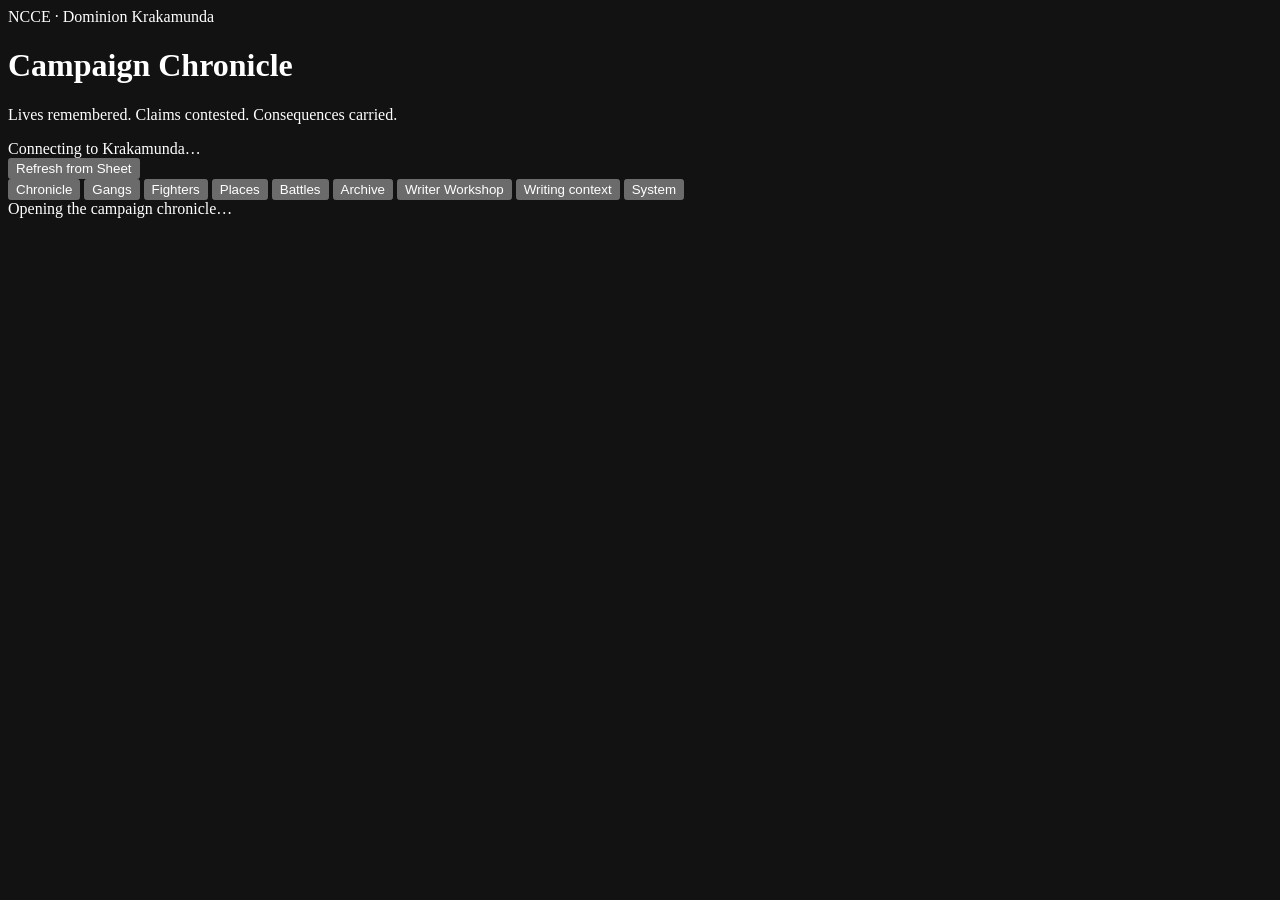
==== web/index.html @ 54142894 "Add inspectable writing retrieval pipeline and browser controls" ====
<!doctype html>
<html lang="en">
<head>
  <meta charset="utf-8">
  <meta name="viewport" content="width=device-width,initial-scale=1">
  <meta name="color-scheme" content="dark">
  <title>NCCE — Campaign Chronicle</title>
  <link rel="stylesheet" href="/style.css">
  <link rel="stylesheet" href="/writing.css">
</head>
<body>
  <header class="site-header">
    <div>
      <div class="brand">NCCE · Dominion Krakamunda</div>
      <h1>Campaign Chronicle</h1>
      <p>Lives remembered. Claims contested. Consequences carried.</p>
    </div>
    <div class="sync-box">
      <div id="health" class="status" role="status" aria-live="polite">Connecting to Krakamunda…</div>
      <button id="syncNow" type="button">Refresh from Sheet</button>
      <button id="logout" type="button" hidden>Sign out</button>
    </div>
  </header>
  <nav aria-label="Campaign sections">
    <button data-view="chronicle" class="active">Chronicle</button>
    <button data-view="gangs">Gangs</button>
    <button data-view="fighters">Fighters</button>
    <button data-view="places">Places</button>
    <button data-view="battles">Battles</button>
    <button data-view="archive">Archive</button>
    <button data-view="workshop">Writer Workshop</button>
    <button data-view="retrieval">Writing context</button>
    <button data-view="system">System</button>
  </nav>
  <main id="app"><div class="loading-state" role="status">Opening the campaign chronicle…</div></main>
  <script src="/writing.js"></script>
  <script src="/writing_activity.js"></script>
  <script src="/workshop.js"></script>
  <script src="/retrieval.js"></script>
  <script src="/app.js"></script>
</body>
</html>
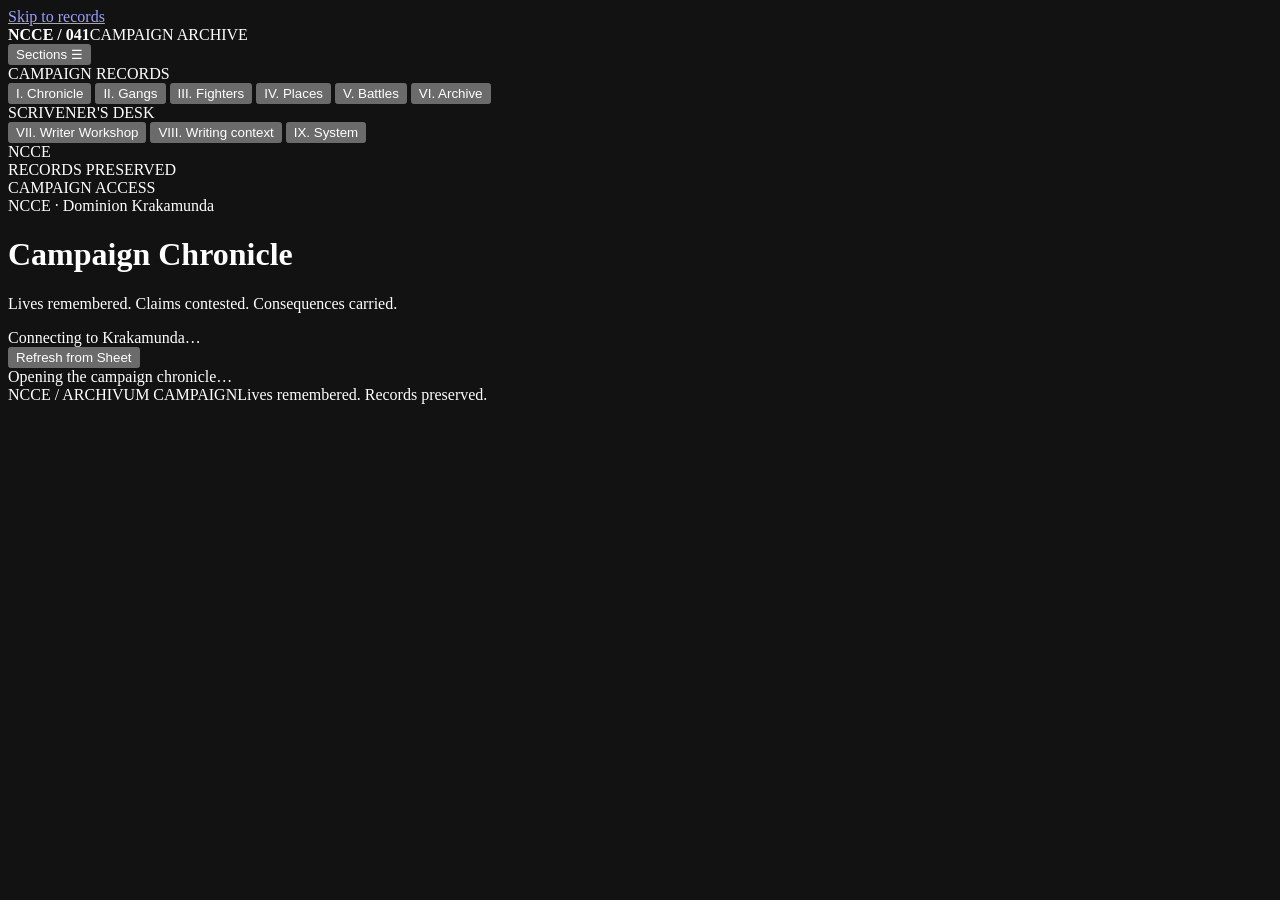
==== commit d87d4280: "Add archival sidebar and record index/document frontend" ====
--- a/web/index.html
+++ b/web/index.html
@@ -7,8 +7,30 @@
   <title>NCCE — Campaign Chronicle</title>
   <link rel="stylesheet" href="/style.css">
   <link rel="stylesheet" href="/writing.css">
+  <link rel="stylesheet" href="/archivum.css">
 </head>
 <body>
+  <a class="skip-link" href="#app">Skip to records</a>
+  <aside class="archive-sidebar">
+    <div class="archive-brand"><strong>NCCE / 041</strong><span>CAMPAIGN ARCHIVE</span></div>
+    <button class="section-toggle" type="button" aria-controls="sectionNav" aria-expanded="false">Sections <span aria-hidden="true">☰</span></button>
+    <nav id="sectionNav" aria-label="Campaign sections">
+      <div class="nav-caption">CAMPAIGN RECORDS</div>
+      <button data-view="chronicle" class="active"><span aria-hidden="true">I.</span> Chronicle</button>
+      <button data-view="gangs"><span aria-hidden="true">II.</span> Gangs</button>
+      <button data-view="fighters"><span aria-hidden="true">III.</span> Fighters</button>
+      <button data-view="places"><span aria-hidden="true">IV.</span> Places</button>
+      <button data-view="battles"><span aria-hidden="true">V.</span> Battles</button>
+      <button data-view="archive"><span aria-hidden="true">VI.</span> Archive</button>
+      <div class="nav-caption nav-tools">SCRIVENER'S DESK</div>
+      <button data-view="workshop"><span aria-hidden="true">VII.</span> Writer Workshop</button>
+      <button data-view="retrieval"><span aria-hidden="true">VIII.</span> Writing context</button>
+      <button data-view="system"><span aria-hidden="true">IX.</span> System</button>
+    </nav>
+    <div class="sidebar-seal">NCCE<br><span>RECORDS PRESERVED</span></div>
+    <div class="sidebar-access">CAMPAIGN ACCESS</div>
+  </aside>
+  <div class="archive-workspace">
   <header class="site-header">
     <div>
       <div class="brand">NCCE · Dominion Krakamunda</div>
@@ -21,22 +43,14 @@
       <button id="logout" type="button" hidden>Sign out</button>
     </div>
   </header>
-  <nav aria-label="Campaign sections">
-    <button data-view="chronicle" class="active">Chronicle</button>
-    <button data-view="gangs">Gangs</button>
-    <button data-view="fighters">Fighters</button>
-    <button data-view="places">Places</button>
-    <button data-view="battles">Battles</button>
-    <button data-view="archive">Archive</button>
-    <button data-view="workshop">Writer Workshop</button>
-    <button data-view="retrieval">Writing context</button>
-    <button data-view="system">System</button>
-  </nav>
   <main id="app"><div class="loading-state" role="status">Opening the campaign chronicle…</div></main>
+  <footer class="archive-footer"><span>NCCE / ARCHIVUM CAMPAIGN</span><span>Lives remembered. Records preserved.</span></footer>
+  </div>
   <script src="/writing.js"></script>
   <script src="/writing_activity.js"></script>
   <script src="/workshop.js"></script>
   <script src="/retrieval.js"></script>
+  <script src="/archivum.js"></script>
   <script src="/app.js"></script>
 </body>
 </html>
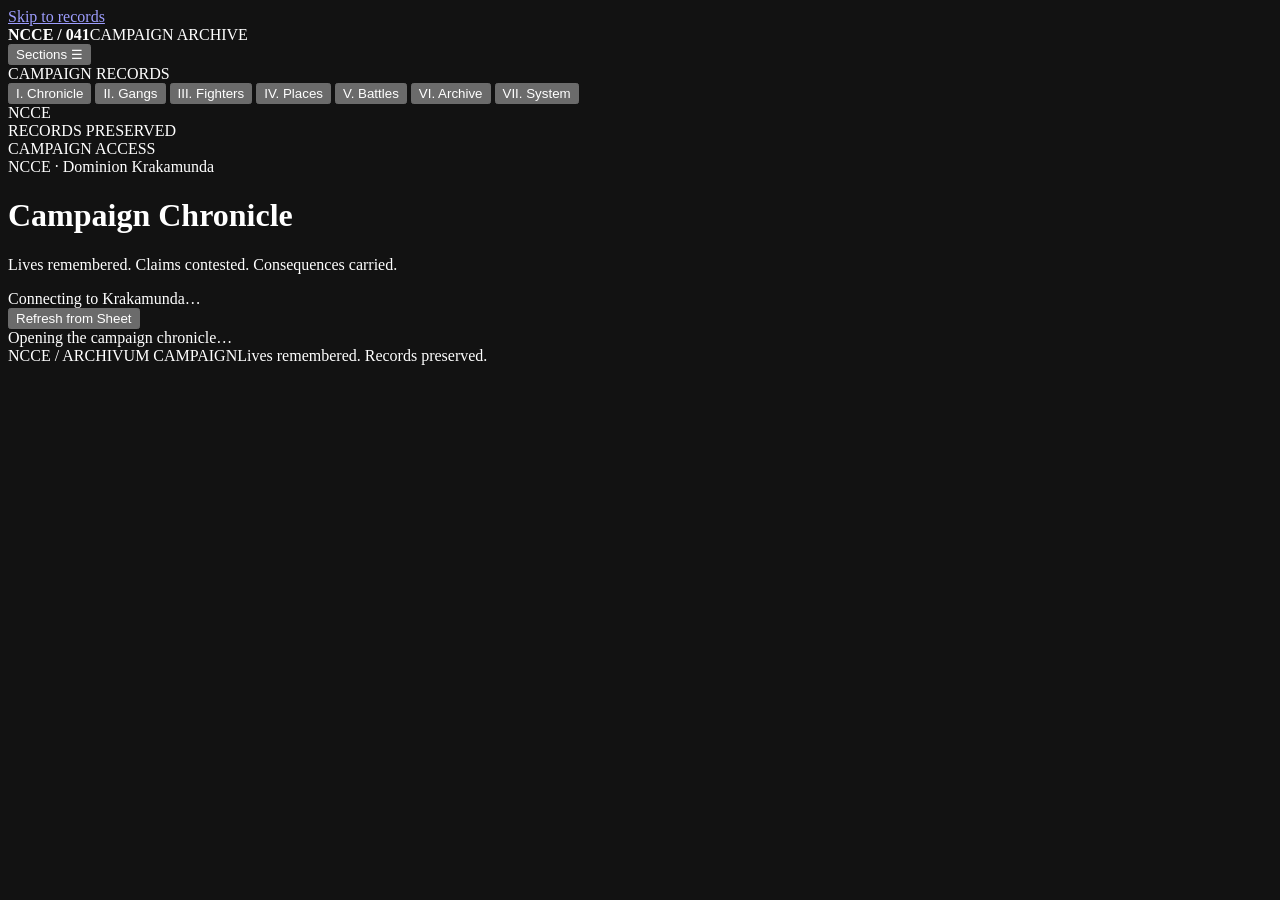
==== commit 5544d4ac: "Remove legacy writing workshop, agents and RAG pipeline" ====
--- a/web/index.html
+++ b/web/index.html
@@ -22,10 +22,7 @@
       <button data-view="places"><span aria-hidden="true">IV.</span> Places</button>
       <button data-view="battles"><span aria-hidden="true">V.</span> Battles</button>
       <button data-view="archive"><span aria-hidden="true">VI.</span> Archive</button>
-      <div class="nav-caption nav-tools">SCRIVENER'S DESK</div>
-      <button data-view="workshop"><span aria-hidden="true">VII.</span> Writer Workshop</button>
-      <button data-view="retrieval"><span aria-hidden="true">VIII.</span> Writing context</button>
-      <button data-view="system"><span aria-hidden="true">IX.</span> System</button>
+      <button data-view="system"><span aria-hidden="true">VII.</span> System</button>
     </nav>
     <div class="sidebar-seal">NCCE<br><span>RECORDS PRESERVED</span></div>
     <div class="sidebar-access">CAMPAIGN ACCESS</div>
@@ -47,9 +44,6 @@
   <footer class="archive-footer"><span>NCCE / ARCHIVUM CAMPAIGN</span><span>Lives remembered. Records preserved.</span></footer>
   </div>
   <script src="/writing.js"></script>
-  <script src="/writing_activity.js"></script>
-  <script src="/workshop.js"></script>
-  <script src="/retrieval.js"></script>
   <script src="/archivum.js"></script>
   <script src="/app.js"></script>
 </body>
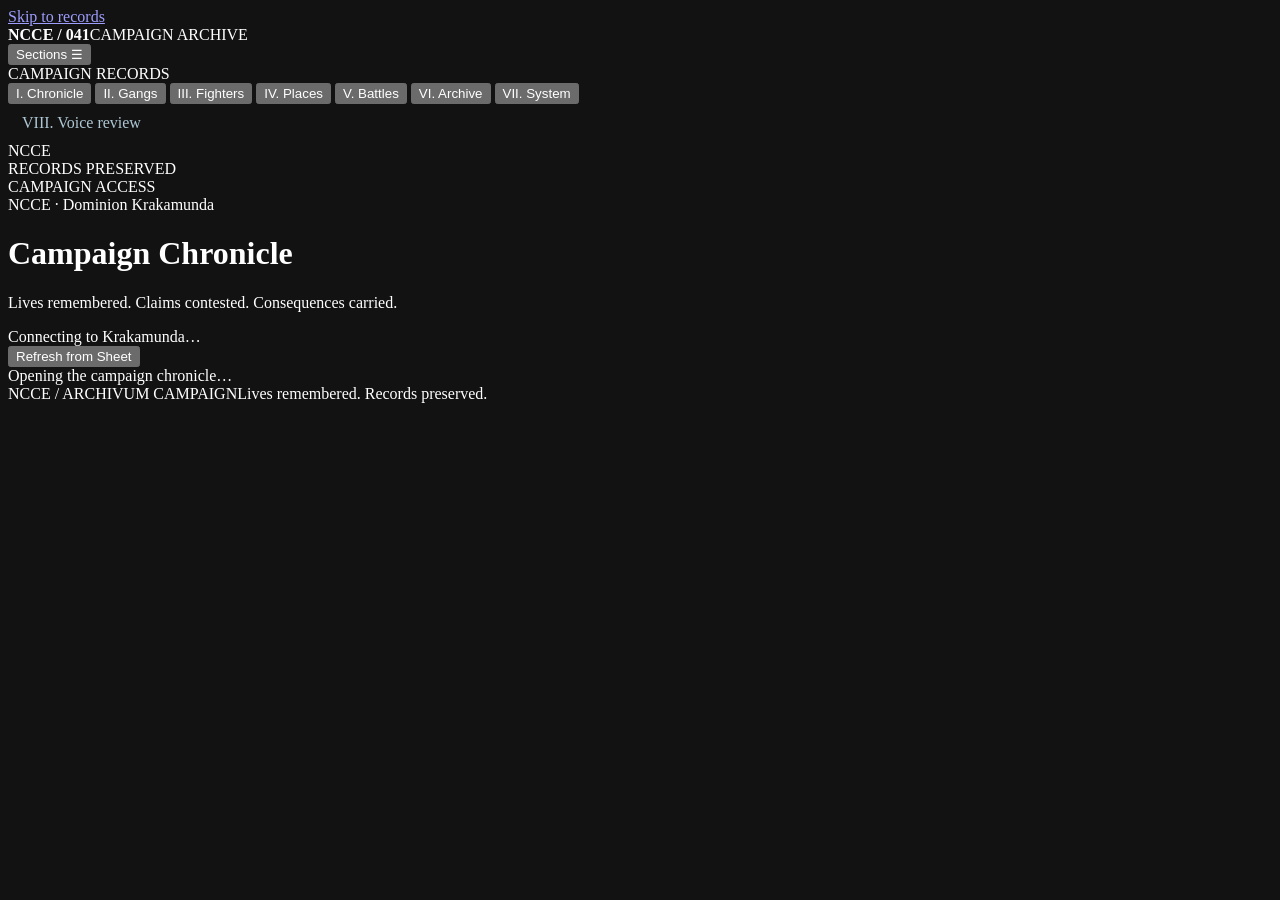
==== commit e1df74cf: "Link voice review directly from NCCE campaign sidebar" ====
--- a/web/index.html
+++ b/web/index.html
@@ -23,6 +23,7 @@
       <button data-view="battles"><span aria-hidden="true">V.</span> Battles</button>
       <button data-view="archive"><span aria-hidden="true">VI.</span> Archive</button>
       <button data-view="system"><span aria-hidden="true">VII.</span> System</button>
+      <a href="/voice-review.html" style="display:block;padding:10px 14px;color:#aec7d4;text-decoration:none">VIII. Voice review</a>
     </nav>
     <div class="sidebar-seal">NCCE<br><span>RECORDS PRESERVED</span></div>
     <div class="sidebar-access">CAMPAIGN ACCESS</div>
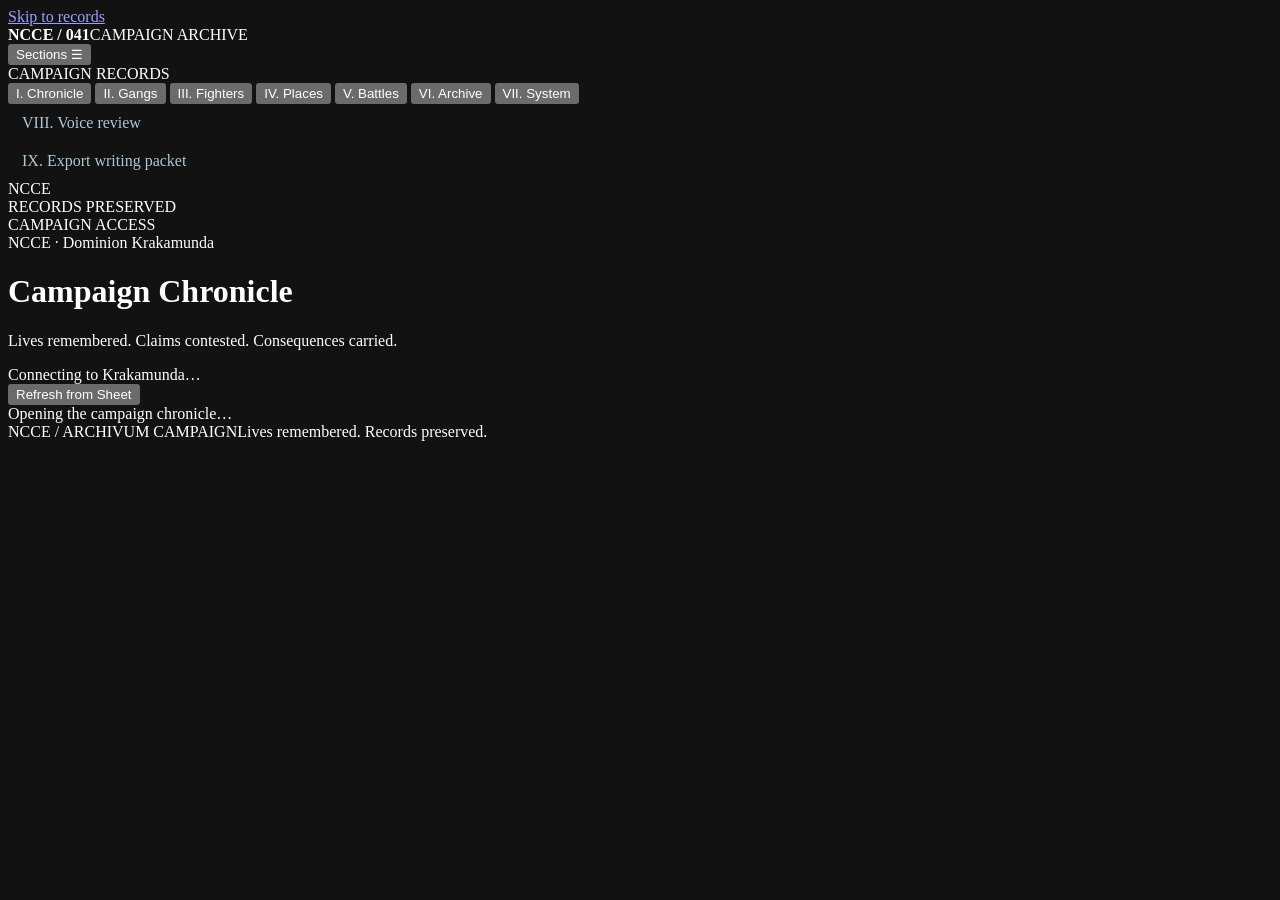
==== commit a5cdb063: "Give owner direct sidebar access to current portable writing packet" ====
--- a/web/index.html
+++ b/web/index.html
@@ -24,6 +24,7 @@
       <button data-view="archive"><span aria-hidden="true">VI.</span> Archive</button>
       <button data-view="system"><span aria-hidden="true">VII.</span> System</button>
       <a href="/voice-review.html" style="display:block;padding:10px 14px;color:#aec7d4;text-decoration:none">VIII. Voice review</a>
+      <a href="/api/portable-writing-packet.zip" style="display:block;padding:10px 14px;color:#aec7d4;text-decoration:none">IX. Export writing packet</a>
     </nav>
     <div class="sidebar-seal">NCCE<br><span>RECORDS PRESERVED</span></div>
     <div class="sidebar-access">CAMPAIGN ACCESS</div>
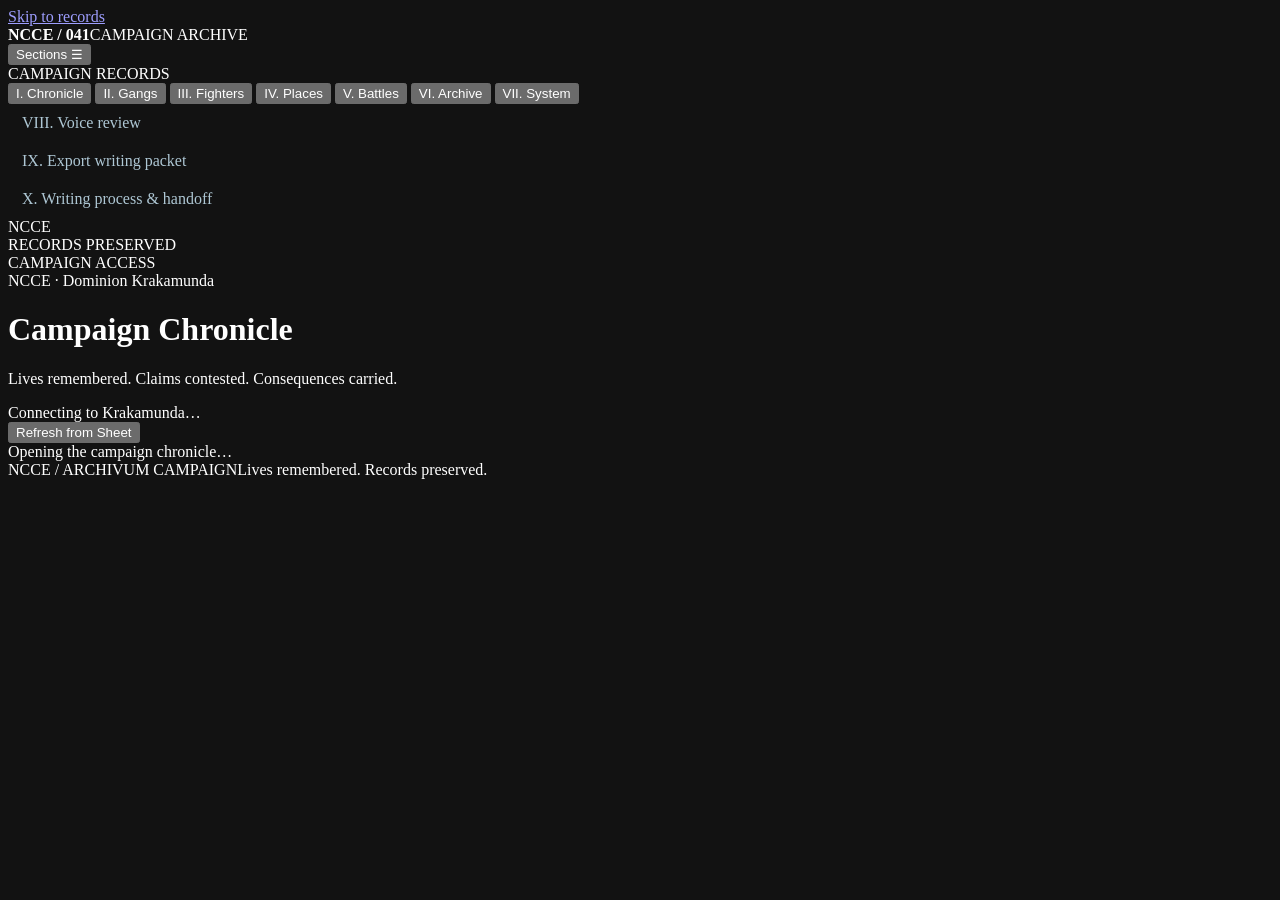
==== commit ad2ef5bc: "Put writing process guide beside the portable packet export in NCCE sidebar" ====
--- a/web/index.html
+++ b/web/index.html
@@ -25,6 +25,7 @@
       <button data-view="system"><span aria-hidden="true">VII.</span> System</button>
       <a href="/voice-review.html" style="display:block;padding:10px 14px;color:#aec7d4;text-decoration:none">VIII. Voice review</a>
       <a href="/api/portable-writing-packet.zip" style="display:block;padding:10px 14px;color:#aec7d4;text-decoration:none">IX. Export writing packet</a>
+      <a href="/writing-process.html" style="display:block;padding:10px 14px;color:#aec7d4;text-decoration:none">X. Writing process &amp; handoff</a>
     </nav>
     <div class="sidebar-seal">NCCE<br><span>RECORDS PRESERVED</span></div>
     <div class="sidebar-access">CAMPAIGN ACCESS</div>
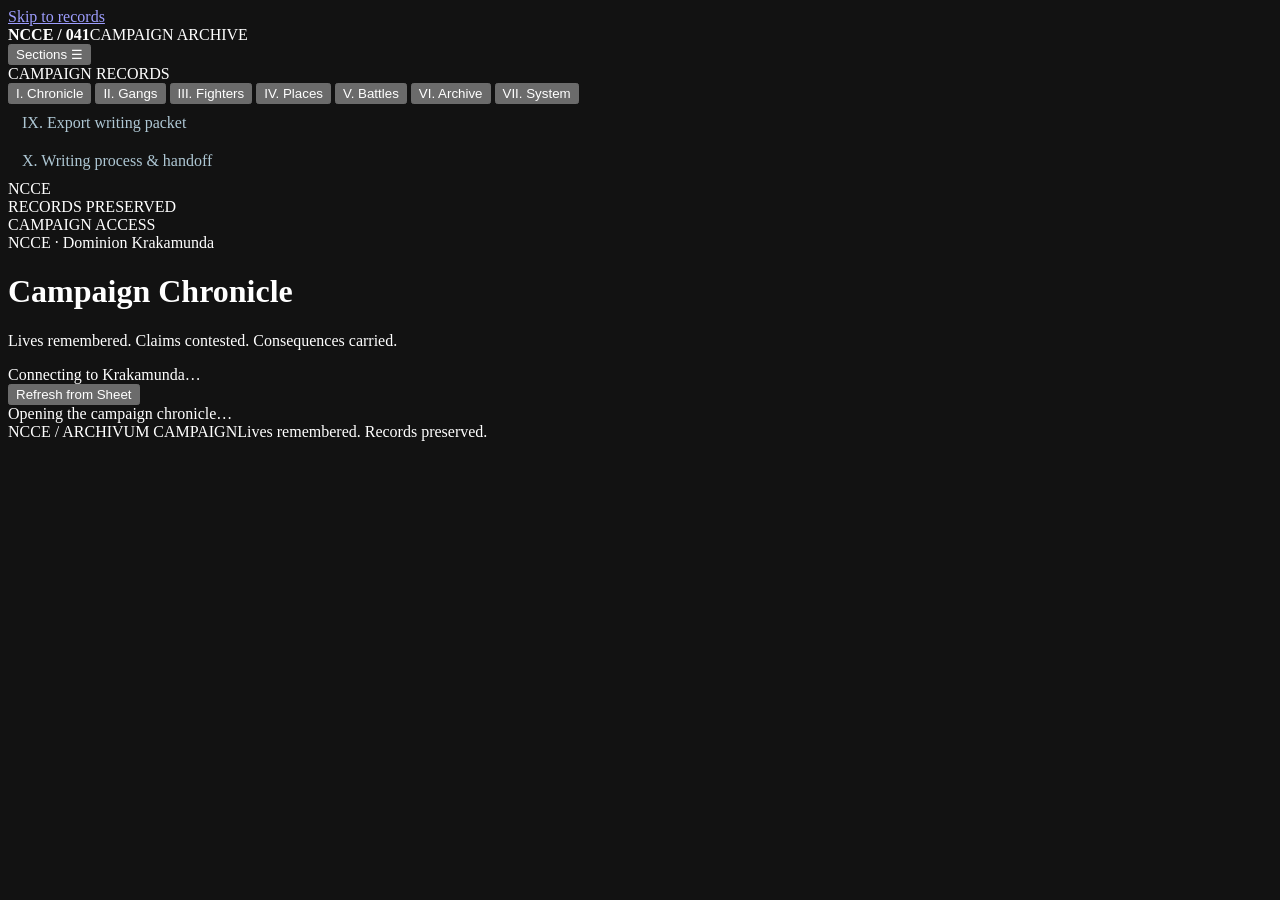
==== commit 5fedfb5c: "Retire the obsolete voice review workflow from the site" ====
--- a/web/index.html
+++ b/web/index.html
@@ -23,7 +23,6 @@
       <button data-view="battles"><span aria-hidden="true">V.</span> Battles</button>
       <button data-view="archive"><span aria-hidden="true">VI.</span> Archive</button>
       <button data-view="system"><span aria-hidden="true">VII.</span> System</button>
-      <a href="/voice-review.html" style="display:block;padding:10px 14px;color:#aec7d4;text-decoration:none">VIII. Voice review</a>
       <a href="/api/portable-writing-packet.zip" style="display:block;padding:10px 14px;color:#aec7d4;text-decoration:none">IX. Export writing packet</a>
       <a href="/writing-process.html" style="display:block;padding:10px 14px;color:#aec7d4;text-decoration:none">X. Writing process &amp; handoff</a>
     </nav>
